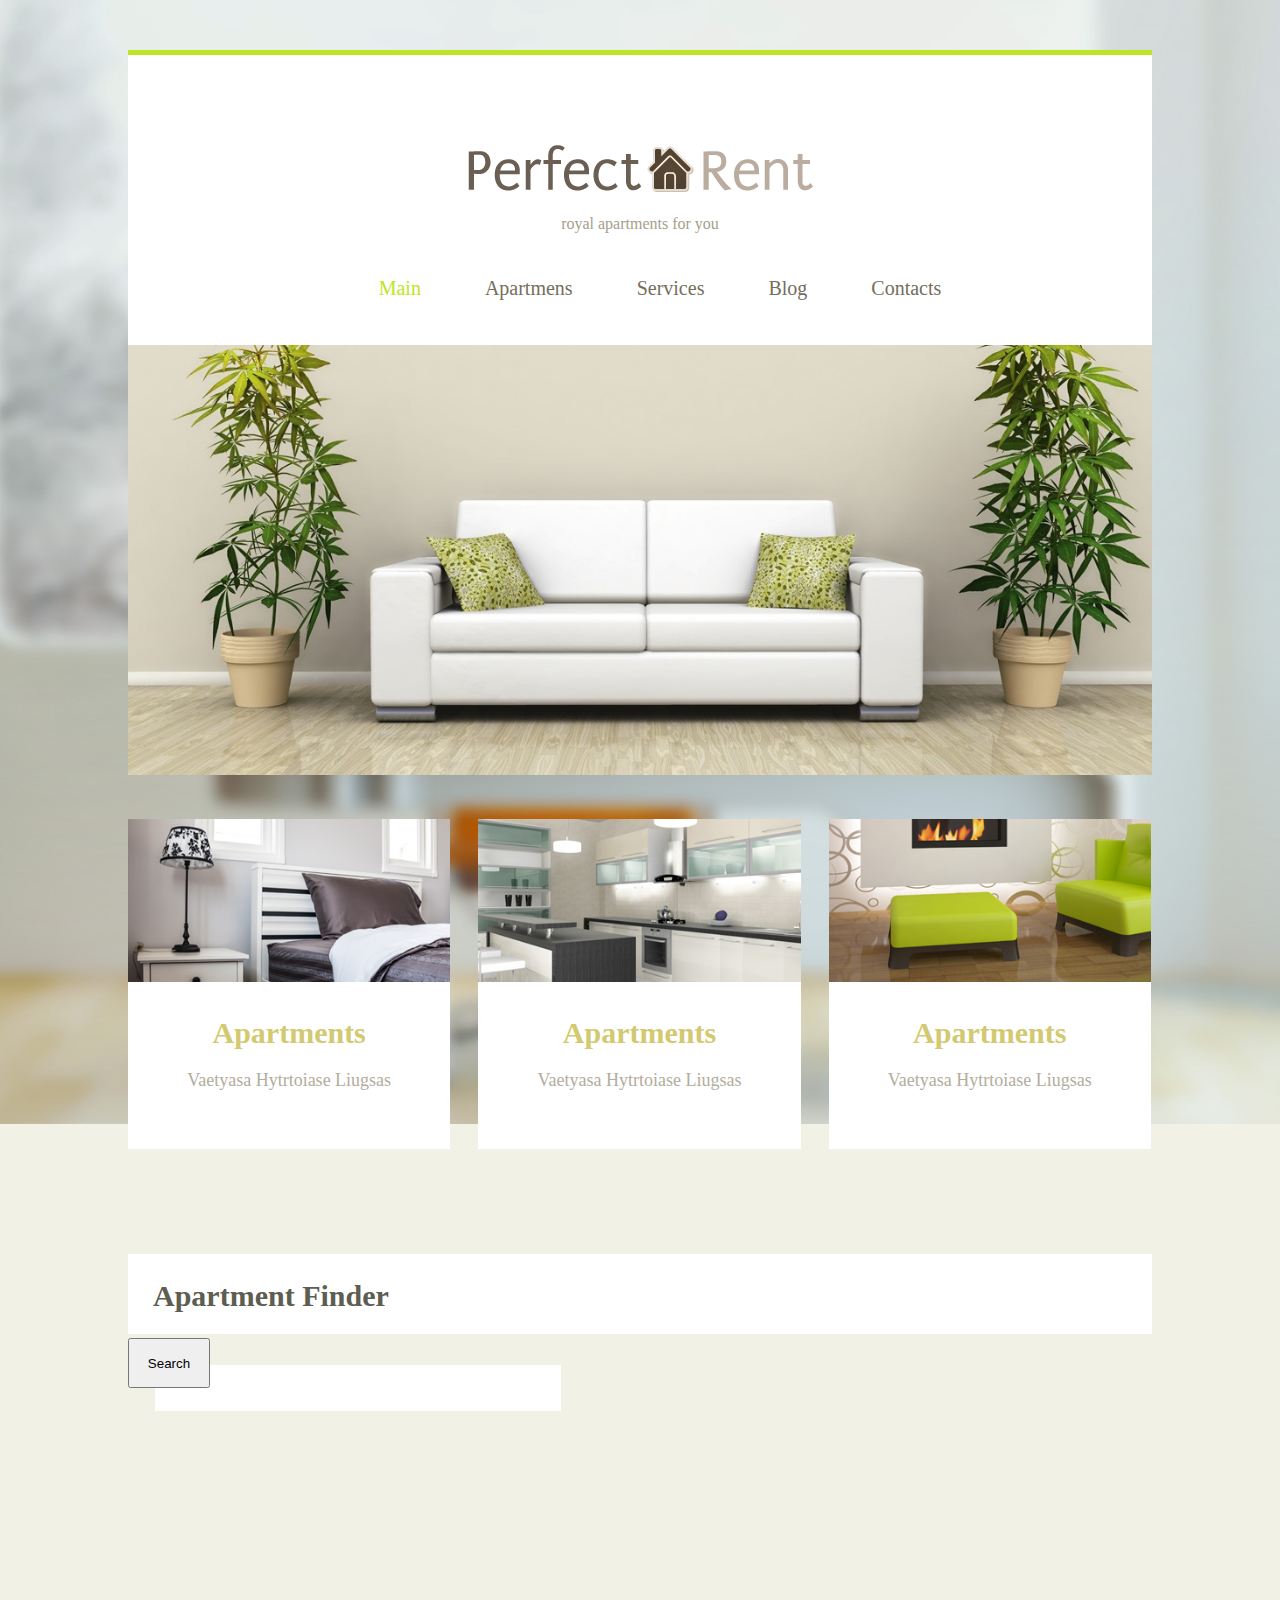
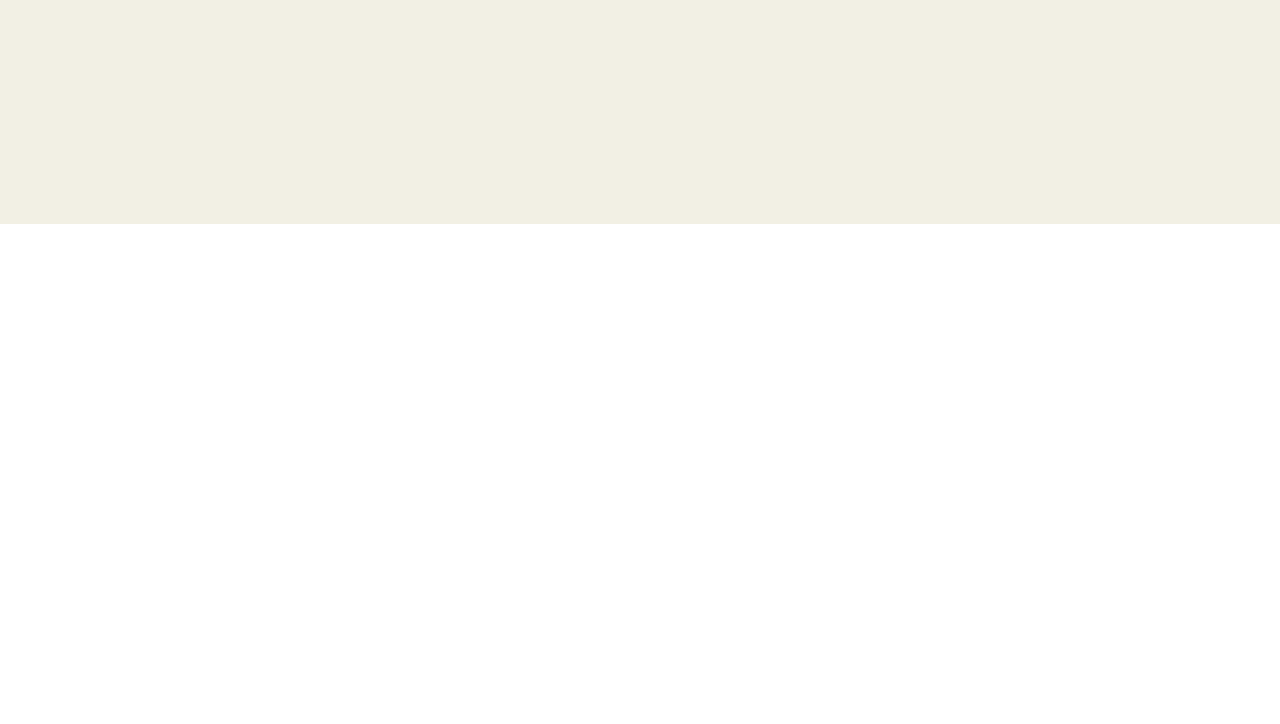
==== index.html @ 3cde294f "my template" ====
<!DOCTYPE html>
<html>
<head>
	<title>My template</title>
	<link href="https://fonts.googleapis.com/css?family=Slabo+27px" rel="stylesheet">
	<link rel="stylesheet" href="https://maxcdn.bootstrapcdn.com/font-awesome/4.7.0/css/font-awesome.min.css">
	<link rel="stylesheet" href="css/style.css">
</head>
<body>
<section id="wrapper" class="full sectionPadding">
	<div class="wrapperItems">
			<div class="header"></div>
			<div class="main">
				<img src="images/logo.png">
			<p>royal apartments for you</p>
			<div class="navBar">
				<ul>
					<li>Main</li>
					<li>Apartmens</li>
					<li>Services</li>
					<li>Blog</li>
					<li>Contacts</li>
				</ul>
			</div>
			</div>
			<div class="img">
				<img src="images/slide1.jpg">
			</div>
			<div class="apartments">
				<div class="item marginRight">
					<img src="images/banner1.jpg">
					<h1>Apartments</h1>
					<p>Vaetyasa Hytrtoiase Liugsas</p>
				</div>
				<div class="item marginRight">
					<img src="images/banner2.jpg">
					<h1>Apartments</h1>
					<p>Vaetyasa Hytrtoiase Liugsas</p>
				</div>
				<div class="item">
					<img src="images/banner3.jpg">
					<h1>Apartments</h1>
					<p>Vaetyasa Hytrtoiase Liugsas</p>
				</div>
			</div>
	</div>
	
</section>
<section id="search" class="full sectionPadding">
	<div class="container">
		<div class="firstItem">
			<div class="first">
				<h1>Apartment Finder</h1>
			</div>
			<div class="second">
				<input type="search" name="Search" class="input1">
				<input type="submit" value="Search" class="input2">
			</div>
		</div>
		<div class="secondItem"></div>
	</div>
</section>
<section id="booking" class="full sectionPadding">
	<div class="container"></div>
</section>
<section id="service" class="full sectionPadding">
	<div class="container"></div>
</section>
<section id="date" class="full sectionPadding">
	<div class="container"></div>
</section>
<section id="contact" class="full sectionPadding">
	<div class="container"></div>
</section>
<section id="footer" class="full sectionPadding">
	<div class="container"></div>
</section>

</body>
</html>
---- css/style.css ----
body{
 margin:0;
}
.container{
	width: 80%;
	margin: 0 auto;
}
.full{
 width:100%;
}
.sectionPadding{
 padding:50px 0px;
}
.clear{
 clear:both;
}
.marginRight{
	margin-right: 24px;
}
#wrapper{
	height: 1024px;
	background:url(../images/header.jpg);
	background-size: cover;
}
#wrapper .header{
	margin: 0 auto;
	width: 80%;
	height: 90px;
	background: white;
	border-top: 5px solid #bce623;
}
#wrapper .wrapperItems .main{
	width: 80%;
	height: 200px;
	background: white;
	text-align: center;
	margin: 0 auto;
}
#wrapper .wrapperItems .main p{
	line-height: 24px;
    font-size: 16px;
    color: #a59e8d;
}
#wrapper .wrapperItems .main .navBar{

}
#wrapper .wrapperItems .main .navBar{
	margin-top: 40px;
}
#wrapper .wrapperItems .main ul{
	list-style-type: none;
}
#wrapper .wrapperItems .main li{
	display: inline-block;
	line-height: 24px;
	color: #746e5d;
	margin: 0px 30px;
	font-size: 20px;
	transition: all 0.3s ease;
}
#wrapper .wrapperItems .main li:first-child{
	color: #bce623;
}
#wrapper .wrapperItems .main li:hover{
	color: #bce623;
	cursor: pointer;
}
#wrapper .wrapperItems .img{
	width: 80%;
	margin: 0 auto;
	background-size: cover;
	padding-bottom: 40px;
}
#wrapper .wrapperItems .img img{
	width: 100%;
}
#wrapper .wrapperItems .apartments{
	width: 80%;
	margin: 0 auto;
	height: 250px;
}
#wrapper .wrapperItems .apartments .item{
	width: calc(33.33% - 19px);
	height: 330px;
	background: white;
	display: inline-block;
	background-size: cover;
	text-align: center;
}
#wrapper .wrapperItems .apartments .item img{
	width: 100%;
}
#wrapper .wrapperItems .apartments .item h1{
	margin-top: 30px;
    font-size:30px;
    color: #d2c970;
}
#wrapper .wrapperItems .apartments .item p{
	color: #b2ad9d;
	font-size: 18px;
}
#search{
	background-color: #f1f1e6;
	height: 600px;
}
#search .container .firstItem{
	width: 100%;
	margin: 0 auto;
	height: 80px;
	margin-top: 80px;
	background: white;
}
#search .container .firstItem .first h1{
	margin: 25px;
	display: inline-block;
	font-size: 30px;
	color: #5d5d52;
}
#search .container .firstItem .second{
	position: relative;
}
.second .input1{
	margin: 25px 25px;
	position: absolute;
	width: 40%;
	height: 50px;
	border: 2px solid #f1f1e6;
}
.second .input2{
	width: 8%;
	height: 50px;
	position: absolute;
}
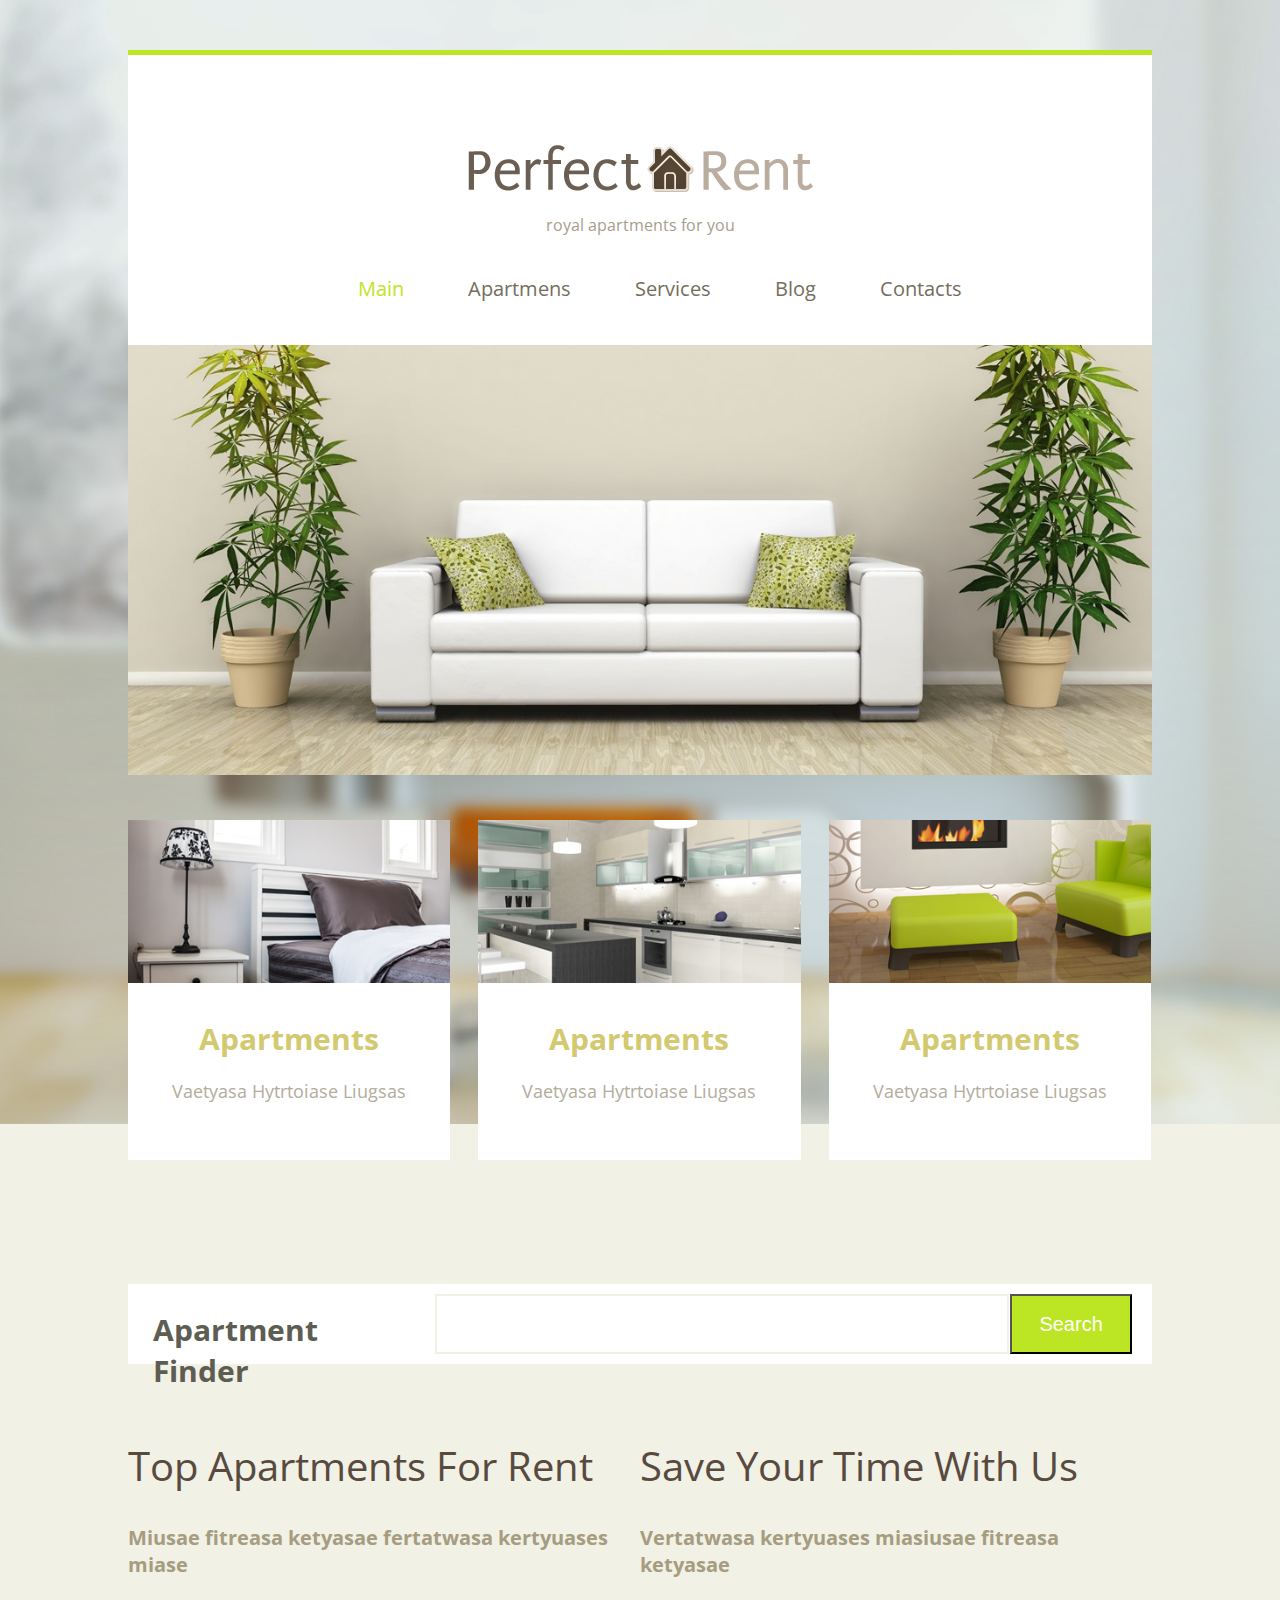
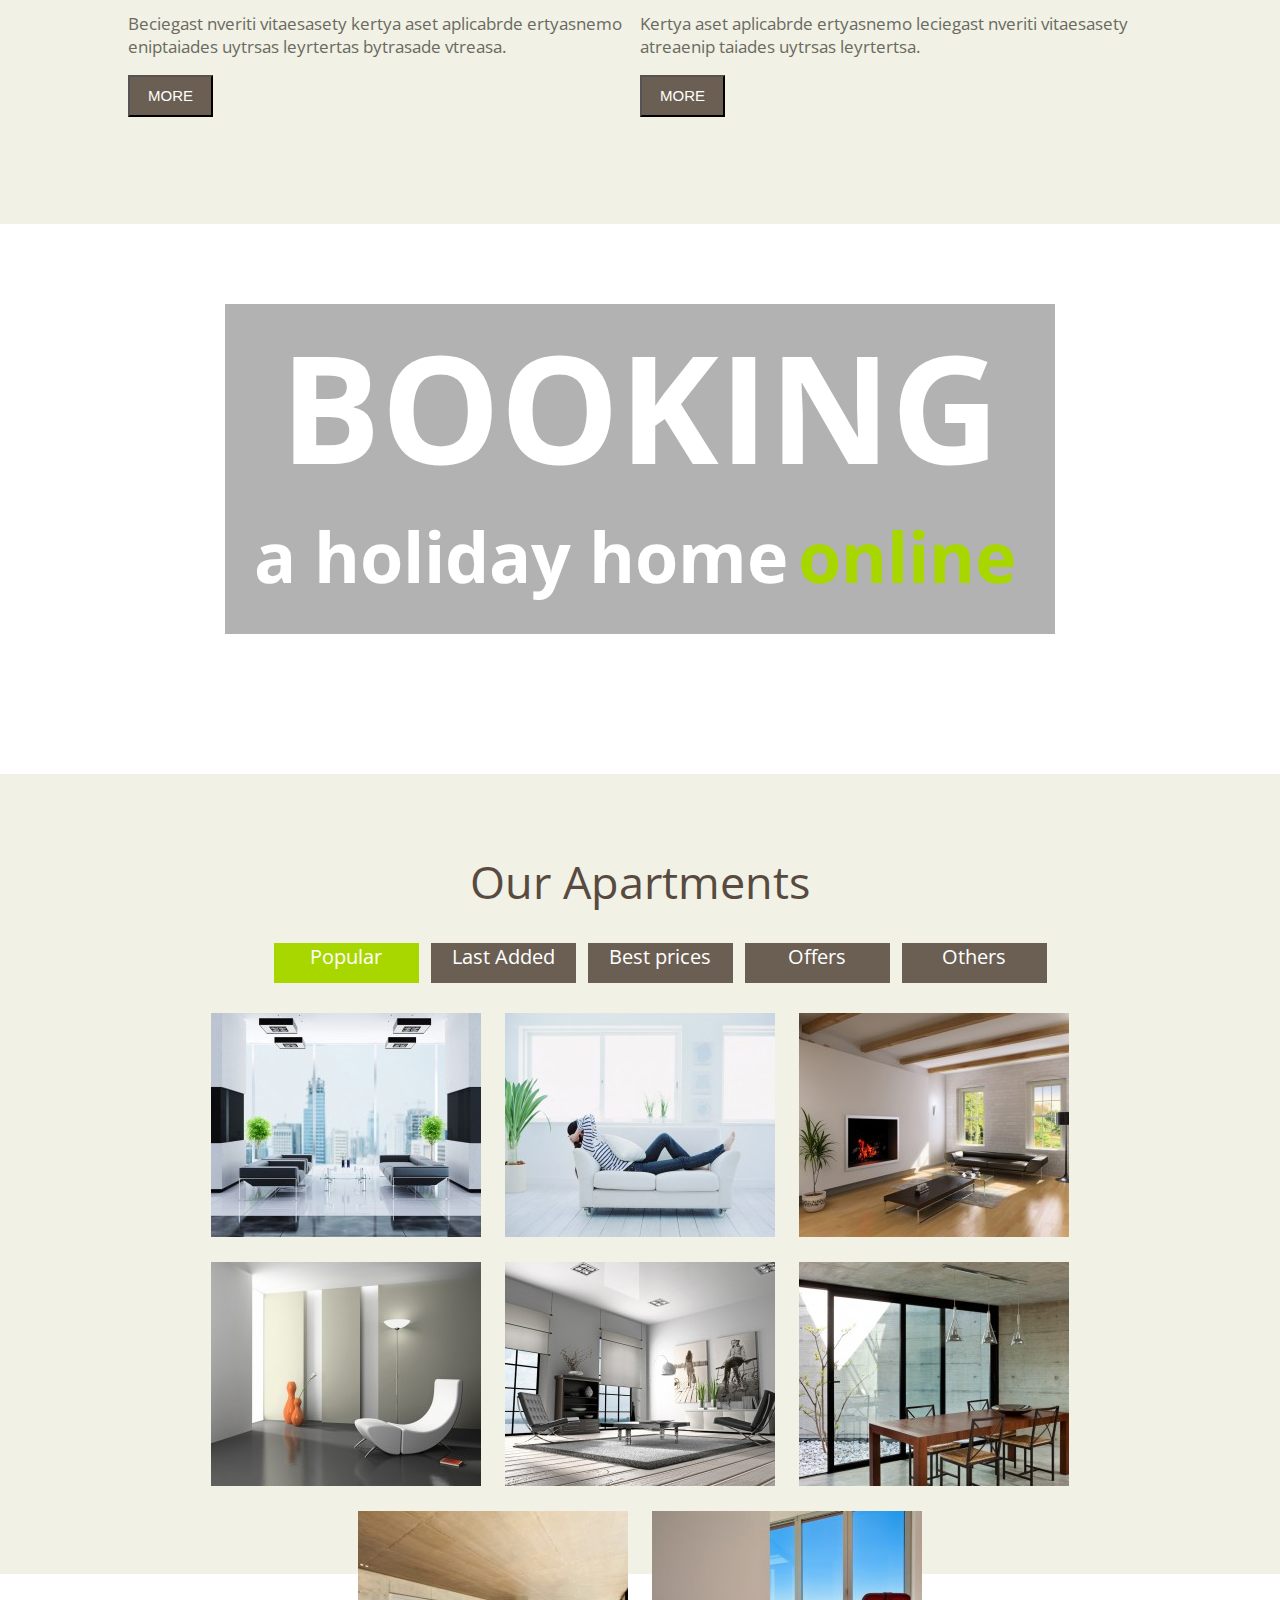
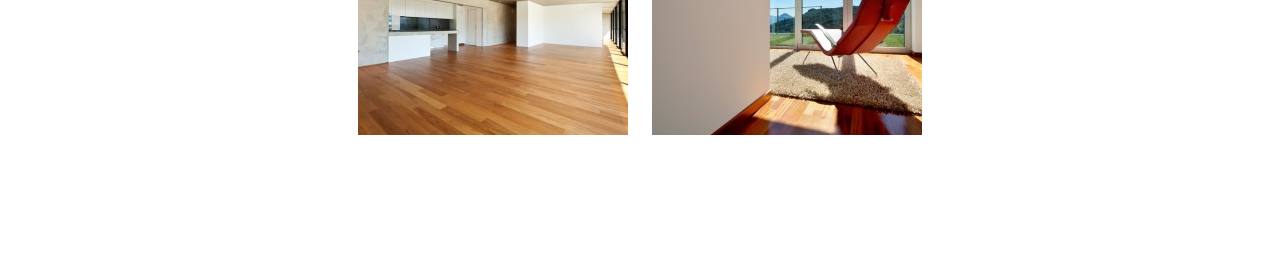
==== commit 52dc1307: "My template" ====
--- a/index.html
+++ b/index.html
@@ -2,7 +2,8 @@
 <html>
 <head>
 	<title>My template</title>
-	<link href="https://fonts.googleapis.com/css?family=Slabo+27px" rel="stylesheet">
+	<link href="https://fonts.googleapis.com/css?family=Open+Sans" rel="stylesheet">
+	<link href="https://fonts.googleapis.com/css?family=Open+Sans|Roboto+Condensed" rel="stylesheet">
 	<link rel="stylesheet" href="https://maxcdn.bootstrapcdn.com/font-awesome/4.7.0/css/font-awesome.min.css">
 	<link rel="stylesheet" href="css/style.css">
 </head>
@@ -57,14 +58,69 @@
 				<input type="submit" value="Search" class="input2">
 			</div>
 		</div>
-		<div class="secondItem"></div>
+		<div class="secondItem">
+			<div class="item first">
+				<h1>Top Apartments For Rent</h1>
+				<h5>Miusae fitreasa ketyasae fertatwasa kertyuases miase</h5>
+				<p>Beciegast nveriti vitaesasety kertya aset aplicabrde ertyasnemo eniptaiades uytrsas leyrtertas bytrasade vtreasa.</p>
+				<button>More</button>
+			</div>
+			<div class="item second">
+				<h1>Save Your Time With Us</h1>
+				<h5>Vertatwasa kertyuases miasiusae fitreasa ketyasae</h5>
+				<p>Kertya aset aplicabrde ertyasnemo leciegast nveriti vitaesasety atreaenip taiades uytrsas leyrtertsa.</p>
+				<button>More</button>
+			</div>
+		</div>
 	</div>
 </section>
 <section id="booking" class="full sectionPadding">
-	<div class="container"></div>
+	<div class="container">
+		<div class="bookItem">
+			<a href="#"><h1>Booking</h1><br>
+			<span>a holiday home</span><em>online</em>
+			</a>
+		</div>
+	</div>
 </section>
 <section id="service" class="full sectionPadding">
-	<div class="container"></div>
+	<div class="container">
+		<h1>Our Apartments</h1>
+		<ul>
+			<li>Popular</li>
+			<li>Last Added</li>
+			<li>Best prices</li>
+			<li>Offers</li>
+			<li>Others</li>
+		</ul>
+		<div class="img">
+			<div class="imgItem">
+				<img src="images/img1.jpg">
+			</div>
+			<div class="imgItem">
+				<img src="images/img2.jpg">
+			</div>
+			<div class="imgItem">
+				<img src="images/img3.jpg">
+			</div>
+			<div class="imgItem">
+				<img src="images/img4.jpg">
+			</div>
+			<div class="imgItem">
+				<img src="images/img5.jpg">
+			</div>
+			<div class="imgItem">
+				<img src="images/img6.jpg">
+			</div>
+			<div class="imgItem">
+				<img src="images/img7.jpg">
+			</div>
+			<div class="imgItem">
+				<img src="images/img8.jpg">
+			</div>
+
+		</div>
+	</div>
 </section>
 <section id="date" class="full sectionPadding">
 	<div class="container"></div>
--- a/css/style.css
+++ b/css/style.css
@@ -1,5 +1,6 @@
 body{
  margin:0;
+ font-family: 'Open Sans', sans-serif;
 }
 .container{
 	width: 80%;
@@ -81,7 +82,7 @@
 }
 #wrapper .wrapperItems .apartments .item{
 	width: calc(33.33% - 19px);
-	height: 330px;
+	height: 340px;
 	background: white;
 	display: inline-block;
 	background-size: cover;
@@ -94,6 +95,8 @@
 	margin-top: 30px;
     font-size:30px;
     color: #d2c970;
+    font-family: 'Open Sans', sans-serif;
+
 }
 #wrapper .wrapperItems .apartments .item p{
 	color: #b2ad9d;
@@ -103,12 +106,20 @@
 	background-color: #f1f1e6;
 	height: 600px;
 }
+#search .container{
+	mar
+}
 #search .container .firstItem{
 	width: 100%;
 	margin: 0 auto;
 	height: 80px;
-	margin-top: 80px;
-	background: white;
+	margin-top: 110px;
+	background: white;
+	position: relative;
+}
+#search .container .firstItem .first {
+	width: 30%;
+	position: absolute;
 }
 #search .container .firstItem .first h1{
 	margin: 25px;
@@ -117,17 +128,152 @@
 	color: #5d5d52;
 }
 #search .container .firstItem .second{
-	position: relative;
+	width: 70%;
+	float: right;
+	margin-top: 10px;
+	
+
 }
 .second .input1{
-	margin: 25px 25px;
-	position: absolute;
-	width: 40%;
-	height: 50px;
+	float: left;
+	width: 80%;
+	height: 60px;
 	border: 2px solid #f1f1e6;
 }
 .second .input2{
-	width: 8%;
-	height: 50px;
-	position: absolute;
-}+	margin-right: 20px;
+	float: right;
+	width: 17%;
+	height: 60px;
+	background-color: #bce623;
+	color: white;
+	text-align: center;
+	font-size: 20px;
+	transition: all 01s ease;
+}
+.second .input2:hover{
+	background: #616156;
+	cursor: pointer;
+}
+#search .container .secondItem{
+	width: 100%;
+	margin: 0 auto;
+	height: 180px;
+	margin-top: 50px;
+}
+#search .container .secondItem .item h1{
+	color: #584a3e;
+	font-size: 30px;
+	font: normal 40px/50px Open Sans;
+
+}
+#search .container .secondItem .item h5{
+	color: #A69C7F;
+	font-size: 20px;
+
+}
+#search .container .secondItem .item p{
+	color: #6A6A60;
+	font-size: 17px;
+	font-family: 'Open Sans', sans-serif;
+}
+#search .container .secondItem .item button{
+	width: 85px;
+	height: 42px;
+	background: #6B5F53;
+	cursor: pointer;
+	text-align: center;
+	color: white;
+	font-size: 15px;
+	text-transform: uppercase;
+}
+#search .container .secondItem .first {
+	float: left;
+	width: 50%;
+
+}
+#search .container .secondItem .second {
+	float: right;
+	width: 50%;
+}
+#booking{
+	background:url(../images/parallax1.jpg);
+	background-repeat: no-repeat;
+	background-size: cover;
+	background-attachment: fixed;
+	height: 450px;
+}
+#booking .container .bookItem{
+	margin: 0 auto;
+	width: 830px;
+	height: 330px;
+	background: rgba(0,0,0,.3);
+	margin-top: 30px;
+	cursor: pointer;
+	transition: background .5s ease;
+	text-align: center;
+}
+#booking .container .bookItem:hover{
+	background: #000;
+}
+#booking .container .bookItem a{
+	text-decoration: none;
+}
+#booking .container .bookItem h1{
+	text-align: center;
+	height: 180px;
+	margin: 0;
+    font-size: 150px;
+    font-weight: bold;
+    text-transform: uppercase;
+    color: white;
+}
+#booking .container .bookItem span{
+	line-height: 100px;
+	font-size: 70px;
+    font-weight: bold;
+    color: white;    
+}
+#booking .container .bookItem em{
+	line-height: 100px;
+	font-size: 70px;
+    font-weight: bold;
+    color: #A8D700;
+    font-style: initial;
+    margin: 10px;
+}
+#service{
+	background: #F1F1E6;
+	height: 700px;
+	text-align: center;
+}
+#service .container h1{
+	font: normal 45px/55px Open Sans;
+    color: #584a3e;
+}
+#service .container ul{
+	list-style-type: none;
+}
+#service .container ul li{
+	margin: 4px;
+	display: inline-block;
+	width: 145px;
+	height: 40px;
+	background: #6B5F53;
+	color: white;
+	font-size: 20px;
+	text-align: center;
+	cursor: pointer;
+	transition: all .5s ease;
+}
+#service .container ul li:first-child{
+	background: #A8D700;
+}
+#service .container ul li:hover{
+	background: #A8D700;
+}
+#service .container .img .imgItem{
+	width: calc(25%-10);
+	display: inline-block;
+	margin: 10px;
+}
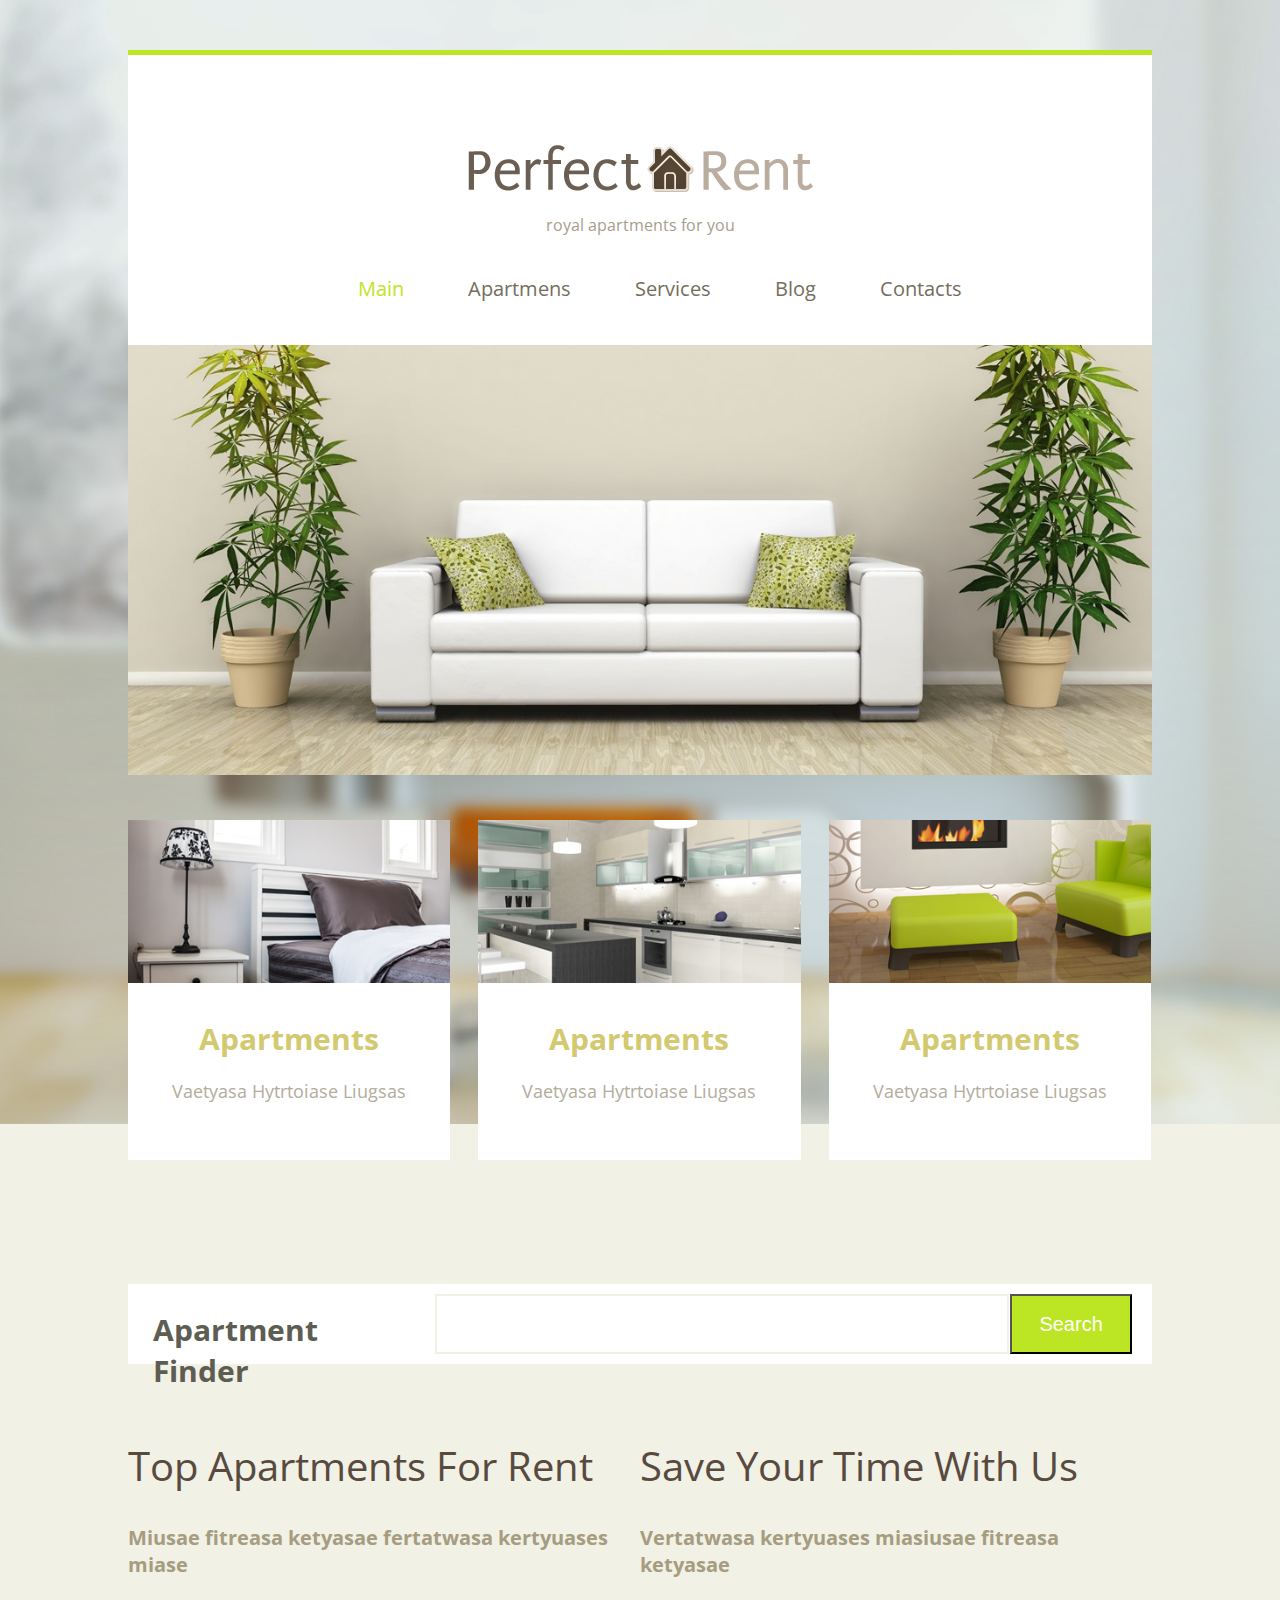
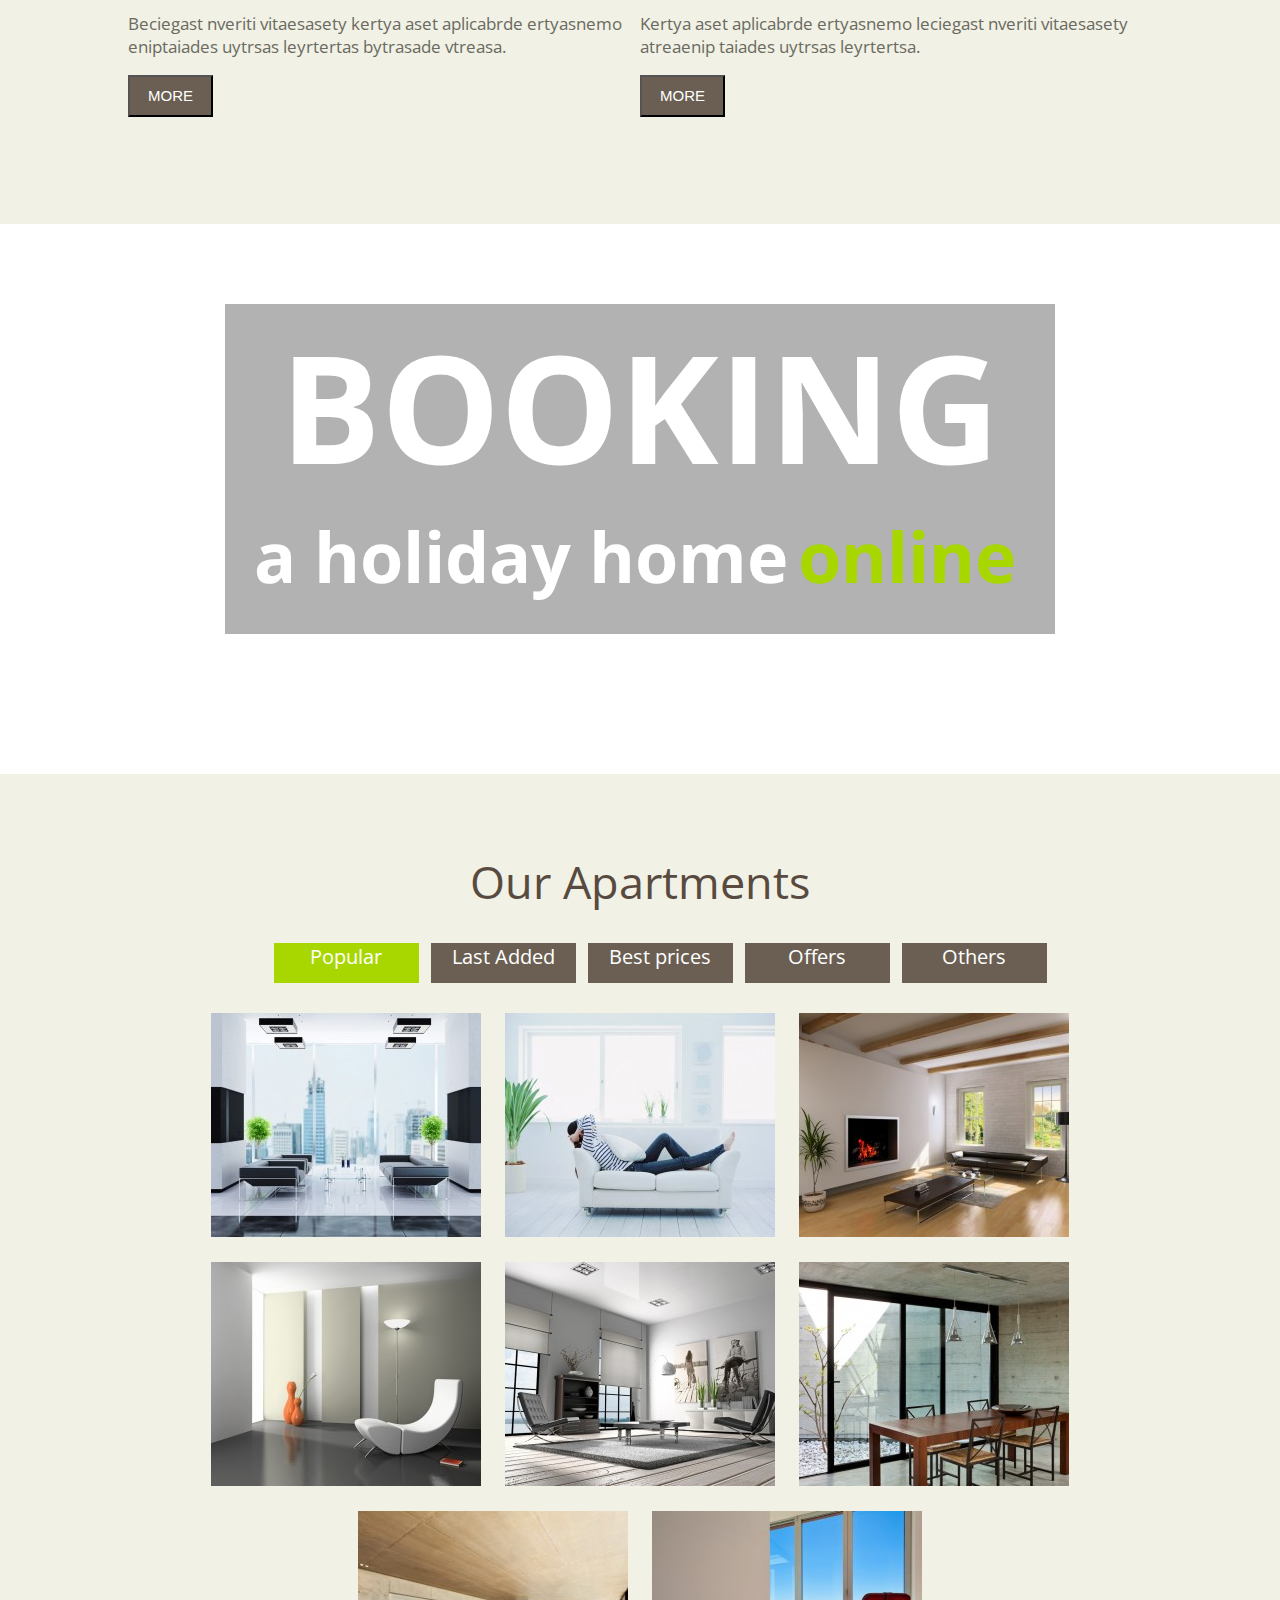
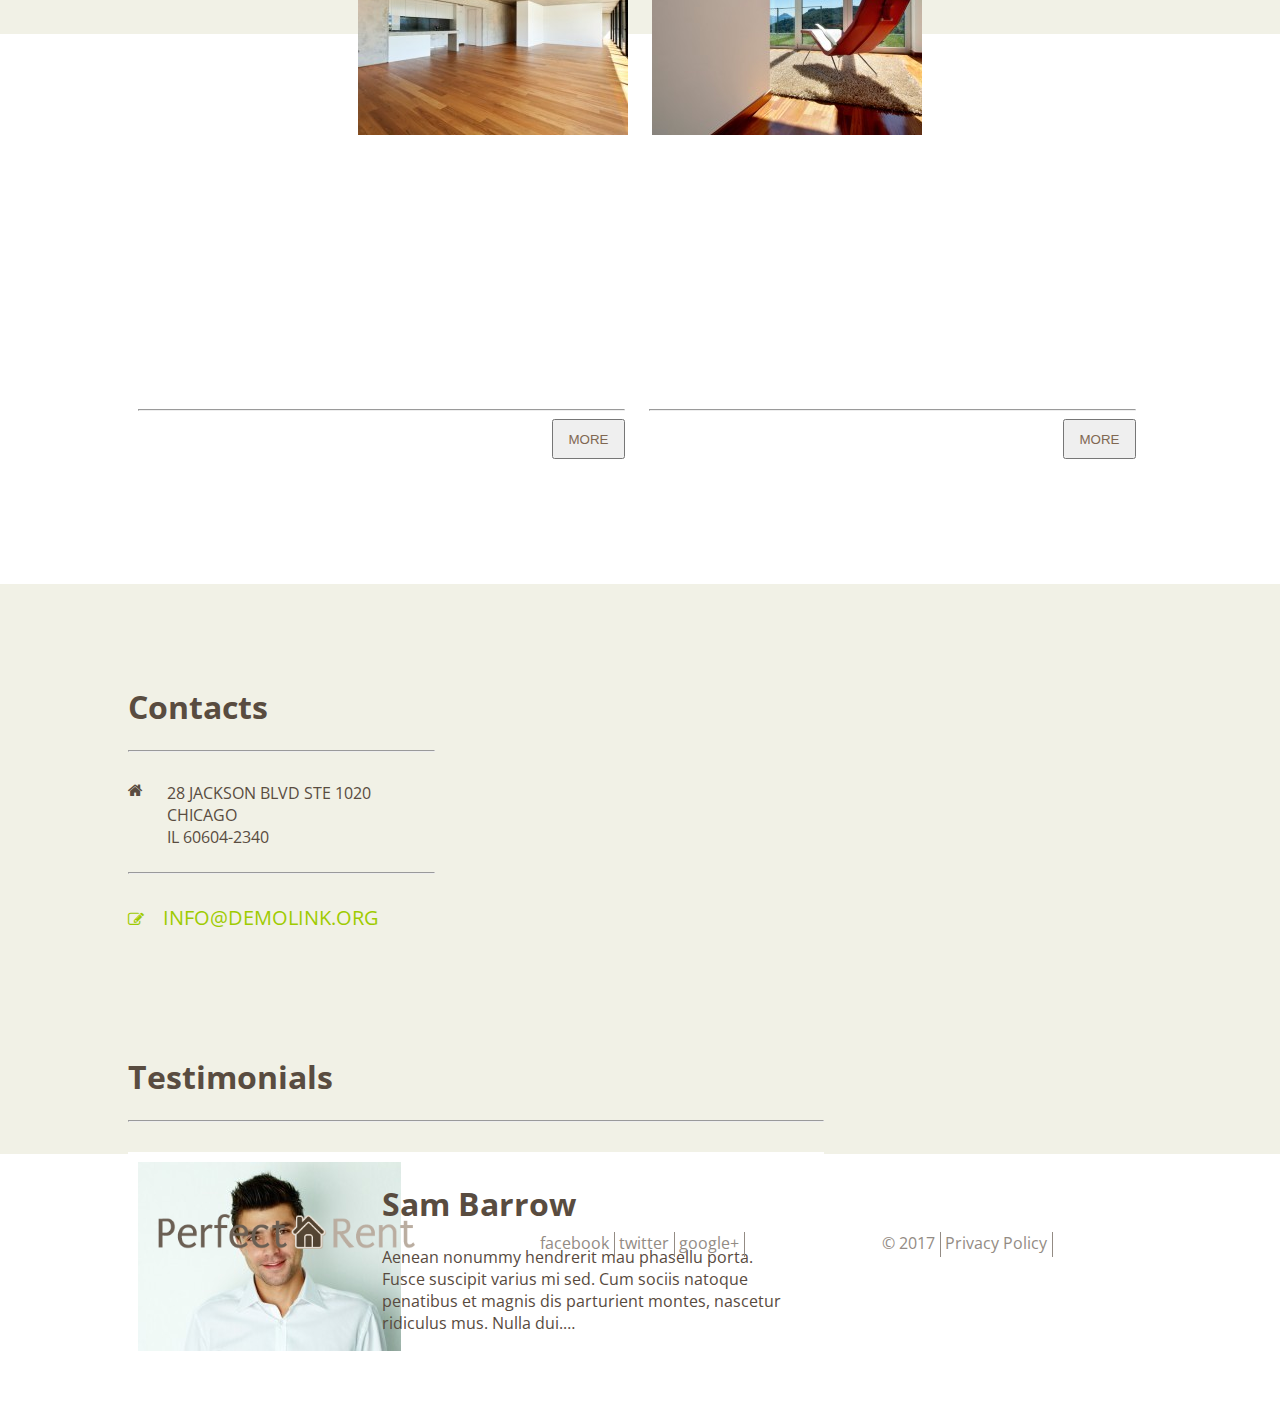
==== commit fcef747c: "my template" ====
--- a/index.html
+++ b/index.html
@@ -119,17 +119,77 @@
 				<img src="images/img8.jpg">
 			</div>
 
+
 		</div>
 	</div>
 </section>
 <section id="date" class="full sectionPadding">
-	<div class="container"></div>
+	<div class="container">
+		<div class="containerItem">
+			<h1>27</h1>
+			<h5>March</h5>
+			<p>Aliquam dapibus tincidunt metus. Praesent justo dolor, lobortis quis, lobortis dignissim, pulvinar ac, lorem. Lorem ipsum dolor sit amet, consectetuer adipiscing elit. Praesent…</p>
+			<hr>
+			<button>More</button>
+		</div>
+		<div class="containerItem">
+			<h1>27</h1>
+			<h5>March</h5>
+			<p>Aliquam dapibus tincidunt metus. Praesent justo dolor, lobortis quis, lobortis dignissim, pulvinar ac, lorem. Lorem ipsum dolor sit amet, consectetuer adipiscing elit. Praesent…</p>
+			<hr>
+			<button>More</button>
+		</div>
+	</div>
 </section>
 <section id="contact" class="full sectionPadding">
-	<div class="container"></div>
+	<div class="container">
+		<div class="contactItemLeft">
+			<h1>Contacts</h1>
+			<hr>
+			<div class="first">
+				<i class="fa fa-home" aria-hidden="true"></i>
+				<p>28 JACKSON BLVD STE 1020<br>CHICAGO<br>IL 60604-2340</p>
+			</div>
+			<hr>
+			<div class="second">
+				<i class="fa fa-pencil-square-o fa-1x" aria-hidden="true"></i>
+				<a href="#">INFO@DEMOLINK.ORG</a>
+			</div>
+		</div>
+		<div class="contactItemRight">
+			<h1>Testimonials</h1>
+			<hr>
+			<div class="img">
+				<div class="first">
+					<img src="images/testi.jpg">
+				</div>
+				<div class="second">
+					<h1>Sam Barrow</h1>
+					<p>Aenean nonummy hendrerit mau phasellu porta. Fusce suscipit varius mi sed. Cum sociis natoque penatibus et magnis dis parturient montes, nascetur ridiculus mus. Nulla dui.…</p>
+				</div>
+			</div>
+		</div>
+	</div>
 </section>
-<section id="footer" class="full sectionPadding">
-	<div class="container"></div>
+<section id="footer">
+	<div class="container">
+		<div class="footerItem">
+			<img src="images/logo.png">
+		</div>
+		<div class="footerItem">
+			<ul>
+				<li>facebook</li>
+				<li>twitter</li>
+				<li>google+</li>
+			</ul>
+		</div>
+		<div class="footerItem">
+			<ul>
+				<li>&#169; 2017</li>
+				<li><a href="3">Privacy Policy</a></li>
+			</ul>
+		</div>
+	</div>
 </section>
 
 </body>
--- a/css/style.css
+++ b/css/style.css
@@ -5,6 +5,7 @@
 .container{
 	width: 80%;
 	margin: 0 auto;
+	margin-top: 30px;
 }
 .full{
  width:100%;
@@ -244,7 +245,7 @@
 }
 #service{
 	background: #F1F1E6;
-	height: 700px;
+	height: 760px;
 	text-align: center;
 }
 #service .container h1{
@@ -273,7 +274,155 @@
 	background: #A8D700;
 }
 #service .container .img .imgItem{
-	width: calc(25%-10);
 	display: inline-block;
 	margin: 10px;
 }
+#date{
+	background:url(../images/parallax2.jpg);
+	background-size: cover;
+	background-attachment: fixed;
+	height: 450px;
+}
+#date .container .containerItem{
+	width: calc(50% - 25px);
+	display: inline-block;
+	margin: 10px;
+}
+#date .container .containerItem h1{
+	margin: 0;
+	color: white;
+	font-size: 70px;
+}
+#date .container .containerItem h5{
+	margin: 0;
+	color: white;
+	font-size: 30px;
+	text-transform: uppercase;
+}
+#date .container .containerItem p{
+	margin-top: 20px;
+	color: white;
+	font-size: 20px;
+}
+#date .container .containerItem button{
+	float: right;
+	margin-top: 0;
+	width: 15%;
+	height: 40px;
+	text-transform: uppercase;
+	color: #7F6752;
+}
+#contact{
+	height: 470px;
+	background: #F1F1E6;
+}
+#contact .contactItemLeft{
+	width: 30%;
+	display: inline-block;
+	margin-right: 20px;
+	height: 370px;
+	vertical-align: top;
+}
+#contact .contactItemLeft h1{
+	color: #594C40;
+}
+#contact .contactItemLeft .first{
+	margin-top: 30px;
+}
+#contact .contactItemLeft .first i{
+	vertical-align: top;
+	display: inline-block;
+	margin-right: 20px;
+	color: #594C40;
+}
+#contact .contactItemLeft .first p{
+	vertical-align: top;
+	display: inline-block;
+	margin-top: 0px;
+	color: #594C40;
+}
+#contact .contactItemLeft .second{
+	margin-top: 30px;
+}
+#contact .contactItemLeft .second i{
+	color: #9FCB01;
+	margin-right: 15px;
+}
+#contact .contactItemLeft .second a{
+	text-decoration: none;
+	color: #9FCB01;
+	font-size: 20px;
+
+}
+#contact .contactItemRight{
+	width: 68%;
+	display: inline-block;
+	height: 370px;
+}
+#contact .contactItemRight h1{
+	color: #594C40;
+}
+#contact .contactItemRight p{
+	color: #584A3E;
+}
+#contact .contactItemRight .img{
+	width: 100%;
+	height: 210px;
+	background-color: white;
+	margin-top: 30px;
+}
+#contact .contactItemRight .img .first{
+	width: 33%;
+	margin: 10px;
+	background-size: cover;
+	display: inline-block;
+
+
+}
+#contact .contactItemRight .img .second {
+	width: 58%;
+	display: inline-block;
+	vertical-align: top;
+}
+
+#contact .contactItemRight .img .second h1{
+	margin-top: 30px;
+
+}
+#footer{
+	height: 100px;
+}
+#footer .container .footerItem{
+	width: calc(33% - 60px);
+	display: inline-block;
+	margin: 30px;
+
+}
+#footer .container .footerItem img{
+	height: 35px;
+	object-fit: cover;
+}
+#footer .container .footerItem ul{
+	list-style-type: none;
+}
+#footer .container .footerItem ul li{
+	display: inline-block;
+	color: #938B84;
+	cursor: pointer;
+	transition: all 0.5s ease;
+	border-right: 1px solid #938B84;
+	padding-right: 5px;
+	height: 25px;
+}
+#footer .container .footerItem ul a{
+	text-decoration: none;
+	color: #938B84;
+	transition: all 0.5s ease;
+}
+#footer .container .footerItem ul a:hover{
+	color: #B5D73C;
+}
+#footer .container .footerItem ul li:hover{
+	color: #B5D73C;
+}
+
